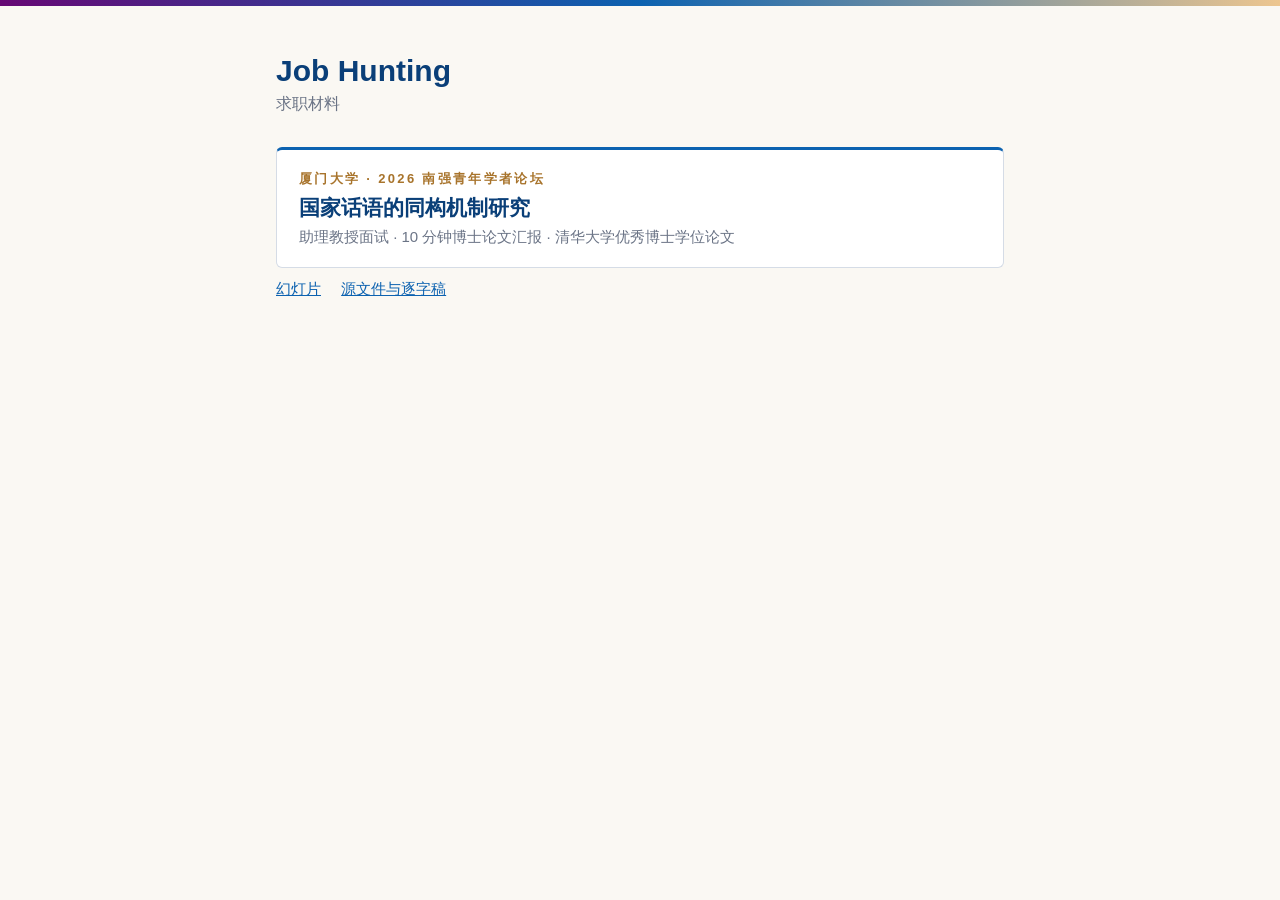
==== index.html @ 8b5f12a1 "Add XMU Nanqiang Forum 2026 job talk (10-min dissertation slides, script, theme) Co-Authored-By: Cla" ====
<!doctype html>
<html lang="zh-CN">
<head>
<meta charset="utf-8">
<meta name="viewport" content="width=device-width, initial-scale=1">
<title>Job Hunting</title>
<style>
:root { --blue:#0C62B0; --deep:#0A3F78; --gold:#A8742C; --paper:#FAF8F3; --ink:#1C2433; --mute:#6B7486; --rule:#D5DCE6; }
* { box-sizing: border-box; }
body { margin:0; background:var(--paper); color:var(--ink); font-family:"PingFang SC","Microsoft YaHei",sans-serif; }
.band { height:6px; background:linear-gradient(90deg,#660874,#0C62B0,#EDC68F); }
main { max-width:760px; margin:0 auto; padding:48px 16px; }
h1 { color:var(--deep); font-size:30px; margin:0 0 6px; }
p.sub { color:var(--mute); margin:0 0 32px; }
a.card { display:block; text-decoration:none; color:inherit; background:#fff; border:1px solid var(--rule); border-top:3px solid var(--blue); border-radius:6px; padding:20px 22px; }
a.card:hover { border-color:var(--blue); }
.k { font-size:13px; letter-spacing:.18em; color:var(--gold); font-weight:700; }
.t { font-size:21px; font-weight:700; color:var(--deep); margin:6px 0; }
.d { color:var(--mute); font-size:15px; }
.links { margin-top:12px; font-size:15px; }
.links a { color:var(--blue); margin-right:16px; }
</style>
</head>
<body>
<div class="band"></div>
<main>
  <h1>Job Hunting</h1>
  <p class="sub">求职材料</p>
  <a class="card" href="xmu-nanqiang-forum-2026/slides.html">
    <div class="k">厦门大学 · 2026 南强青年学者论坛</div>
    <div class="t">国家话语的同构机制研究</div>
    <div class="d">助理教授面试 · 10 分钟博士论文汇报 · 清华大学优秀博士学位论文</div>
  </a>
  <div class="links">
    <a href="xmu-nanqiang-forum-2026/slides.html">幻灯片</a>
    <a href="https://github.com/syfyufei/job-hunting/tree/main/xmu-nanqiang-forum-2026">源文件与逐字稿</a>
  </div>
</main>
</body>
</html>
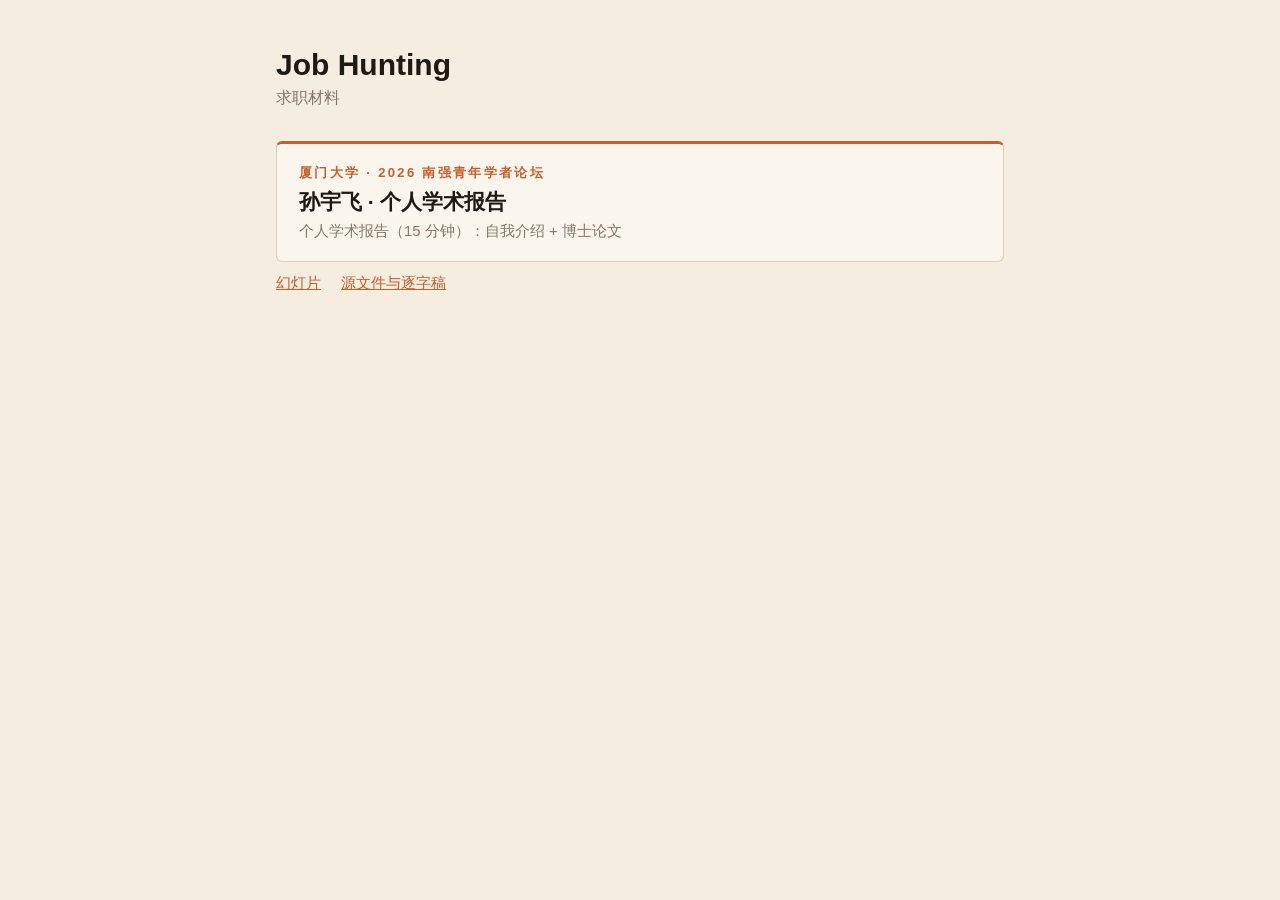
==== commit 9f7c4a4f: "Warm palette, no XMU branding; restructure part one (history, publications, Venn fields, methods, te" ====
--- a/index.html
+++ b/index.html
@@ -5,14 +5,14 @@
 <meta name="viewport" content="width=device-width, initial-scale=1">
 <title>Job Hunting</title>
 <style>
-:root { --blue:#0C62B0; --deep:#0A3F78; --gold:#A8742C; --paper:#FAF8F3; --ink:#1C2433; --mute:#6B7486; --rule:#D5DCE6; }
+:root { --blue:#C95D2C; --deep:#1F1A14; --gold:#C95D2C; --paper:#F4EDE0; --ink:#1F1A14; --mute:#877867; --rule:#DCCFB5; }
 * { box-sizing: border-box; }
 body { margin:0; background:var(--paper); color:var(--ink); font-family:"PingFang SC","Microsoft YaHei",sans-serif; }
-.band { height:6px; background:linear-gradient(90deg,#660874,#0C62B0,#EDC68F); }
+.band { height:0; }
 main { max-width:760px; margin:0 auto; padding:48px 16px; }
 h1 { color:var(--deep); font-size:30px; margin:0 0 6px; }
 p.sub { color:var(--mute); margin:0 0 32px; }
-a.card { display:block; text-decoration:none; color:inherit; background:#fff; border:1px solid var(--rule); border-top:3px solid var(--blue); border-radius:6px; padding:20px 22px; }
+a.card { display:block; text-decoration:none; color:inherit; background:#FAF6EE; border:1px solid var(--rule); border-top:3px solid var(--blue); border-radius:6px; padding:20px 22px; }
 a.card:hover { border-color:var(--blue); }
 .k { font-size:13px; letter-spacing:.18em; color:var(--gold); font-weight:700; }
 .t { font-size:21px; font-weight:700; color:var(--deep); margin:6px 0; }
@@ -28,8 +28,8 @@
   <p class="sub">求职材料</p>
   <a class="card" href="xmu-nanqiang-forum-2026/slides.html">
     <div class="k">厦门大学 · 2026 南强青年学者论坛</div>
-    <div class="t">国家话语的同构机制研究</div>
-    <div class="d">助理教授面试 · 10 分钟博士论文汇报 · 清华大学优秀博士学位论文</div>
+    <div class="t">孙宇飞 · 个人学术报告</div>
+    <div class="d">个人学术报告（15 分钟）：自我介绍 + 博士论文</div>
   </a>
   <div class="links">
     <a href="xmu-nanqiang-forum-2026/slides.html">幻灯片</a>
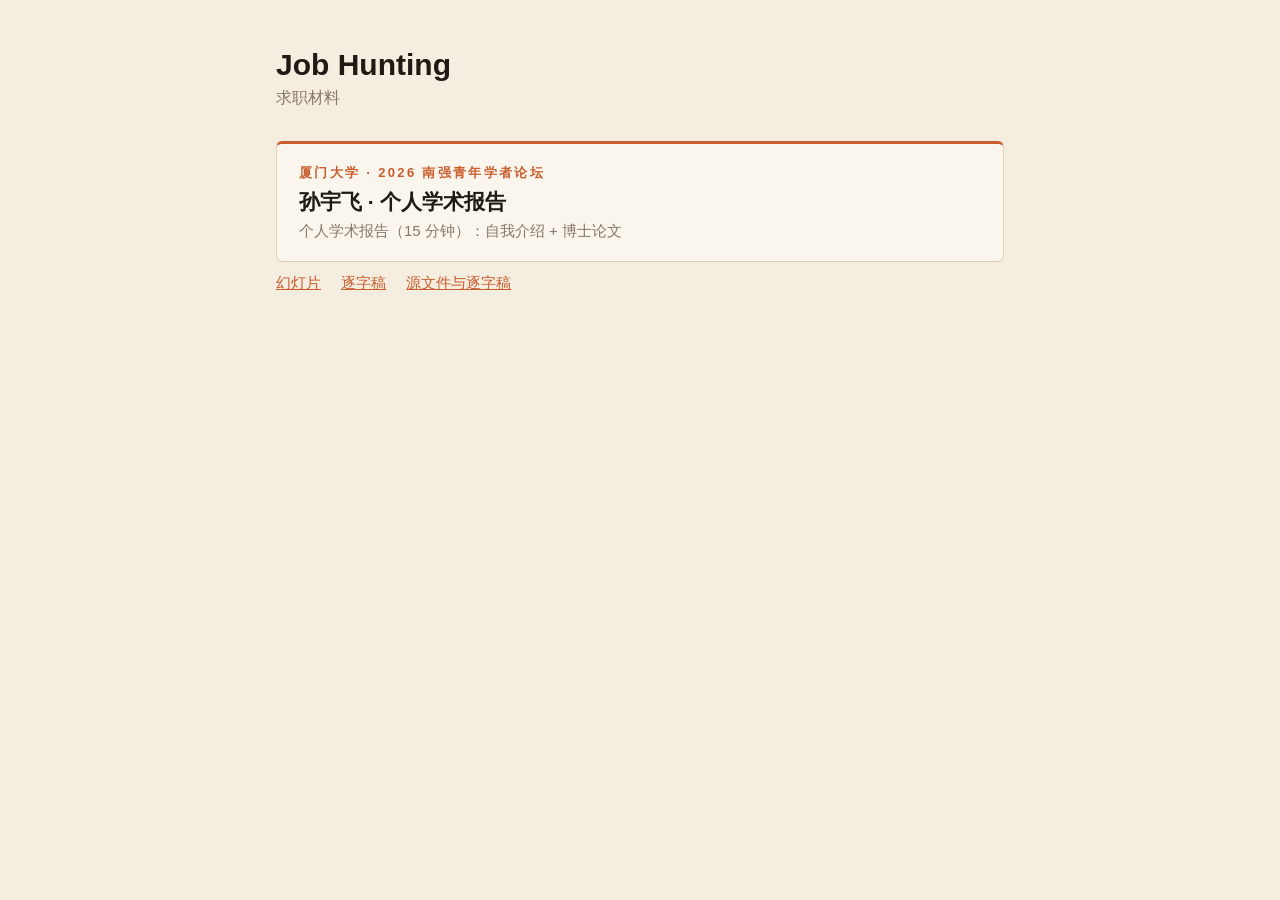
==== commit cad7de59: "Add HTML version of the script and link it from the index Co-Authored-By: Claude Opus 5.5 <noreply@a" ====
--- a/index.html
+++ b/index.html
@@ -33,6 +33,7 @@
   </a>
   <div class="links">
     <a href="xmu-nanqiang-forum-2026/slides.html">幻灯片</a>
+    <a href="xmu-nanqiang-forum-2026/script.html">逐字稿</a>
     <a href="https://github.com/syfyufei/job-hunting/tree/main/xmu-nanqiang-forum-2026">源文件与逐字稿</a>
   </div>
 </main>
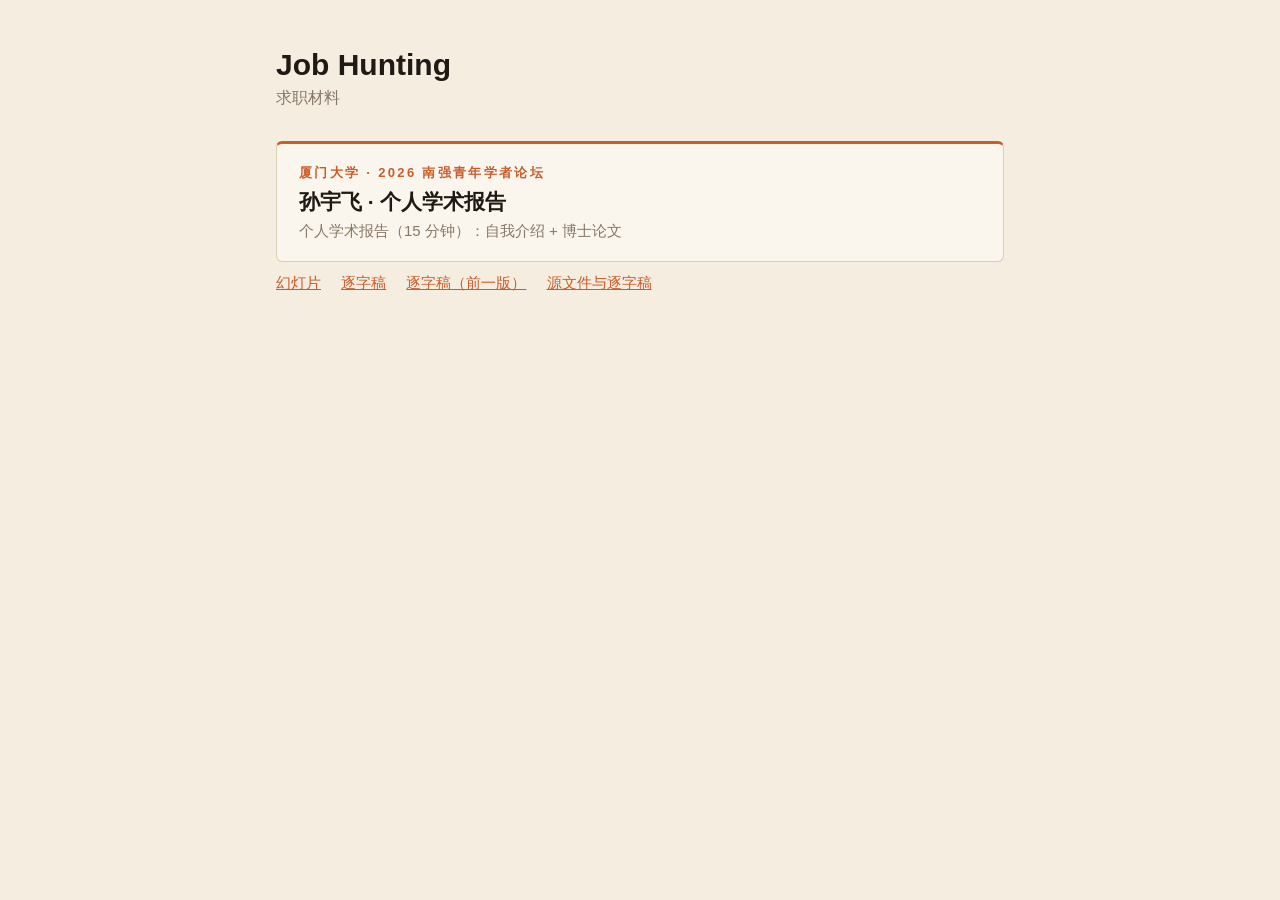
==== commit ec57da28: "Keep the rewritten script as main; save the previous version as script-v1 Co-Authored-By: Claude Opu" ====
--- a/index.html
+++ b/index.html
@@ -34,6 +34,7 @@
   <div class="links">
     <a href="xmu-nanqiang-forum-2026/slides.html">幻灯片</a>
     <a href="xmu-nanqiang-forum-2026/script.html">逐字稿</a>
+    <a href="xmu-nanqiang-forum-2026/script-v1.html">逐字稿（前一版）</a>
     <a href="https://github.com/syfyufei/job-hunting/tree/main/xmu-nanqiang-forum-2026">源文件与逐字稿</a>
   </div>
 </main>
